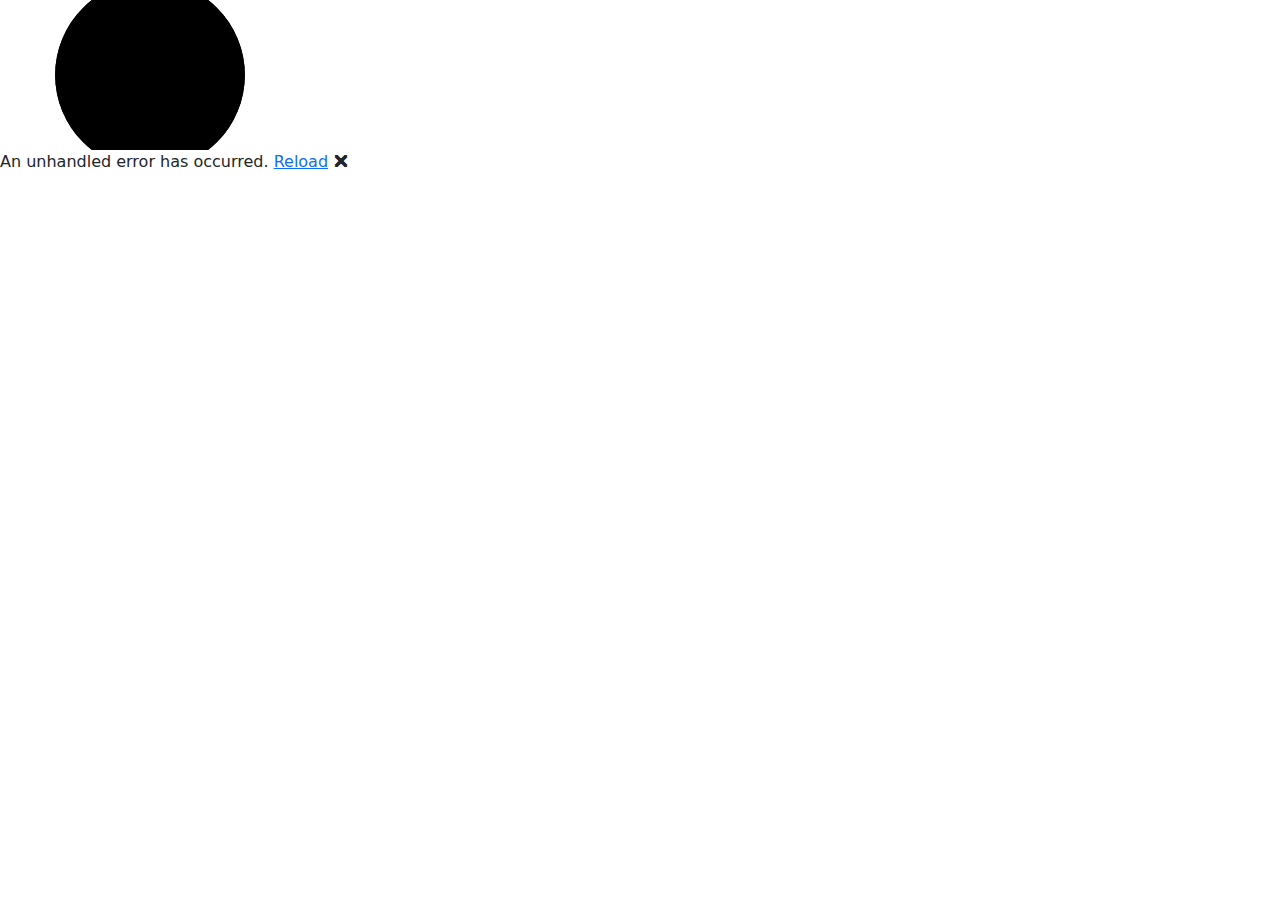
==== index.html @ 4497a424 "Commit for gh-pages" ====
<!DOCTYPE html>
<html lang="en">

<head>
    <meta charset="utf-8" />
    <meta name="viewport" content="width=device-width, initial-scale=1.0" />
    <title>TicTacToe</title>
    <base href="/TicTacToe/" />
    <link rel="stylesheet" href="https://cdn.jsdelivr.net/npm/bootstrap@5.3.3/dist/css/bootstrap.min.css" />
    <link rel="stylesheet" href="css/app.css" />
    <link rel="icon" type="image/png" href="favicon.png" />
    <link href="TicTacToe.styles.css" rel="stylesheet" />
</head>

<body>
    <div id="app">
        <svg class="loading-progress">
            <circle r="40%" cx="50%" cy="50%" />
            <circle r="40%" cx="50%" cy="50%" />
        </svg>
        <div class="loading-progress-text"></div>
    </div>

    <div id="blazor-error-ui">
        An unhandled error has occurred.
        <a href="." class="reload">Reload</a>
        <span class="dismiss">🗙</span>
    </div>
    <script src="_framework/blazor.webassembly.js"></script>
    <script src="https://cdn.jsdelivr.net/npm/bootstrap@5.3.3/dist/js/bootstrap.bundle.min.js"></script>
</body>

</html>
---- css/app.css ----
html, body {
    font-family: 'Helvetica Neue', Helvetica, Arial, sans-serif;
}

h1:focus {
    outline: none;
}

a, .btn-link {
    color: #0071c1;
}

.btn-primary {
    color: #fff;
    background-color: #1b6ec2;
    border-color: #1861ac;
}

.btn:focus, .btn:active:focus, .btn-link.nav-link:focus, .form-control:focus, .form-check-input:focus {
    box-shadow: 0 0 0 0.1rem white, 0 0 0 0.25rem #258cfb;
}

.content {
    padding-top: 1.1rem;
}

.valid.modified:not([type=checkbox]) {
    outline: 1px solid #26b050;
}

.invalid {
    outline: 1px solid red;
}

.validation-message {
    color: red;
}

#blazor-error-ui {
    color-scheme: light only;
    background: lightyellow;
    bottom: 0;
    box-shadow: 0 -1px 2px rgba(0, 0, 0, 0.2);
    box-sizing: border-box;
    display: none;
    left: 0;
    padding: 0.6rem 1.25rem 0.7rem 1.25rem;
    position: fixed;
    width: 100%;
    z-index: 1000;
}

    #blazor-error-ui .dismiss {
        cursor: pointer;
        position: absolute;
        right: 0.75rem;
        top: 0.5rem;
    }

.blazor-error-boundary {
    background: url([data-uri]) no-repeat 1rem/1.8rem, #b32121;
    padding: 1rem 1rem 1rem 3.7rem;
    color: white;
}

    .blazor-error-boundary::after {
        content: "An error has occurred."
    }

.loading-progress {
    position: relative;
    display: block;
    width: 8rem;
    height: 8rem;
    margin: 20vh auto 1rem auto;
}

    .loading-progress circle {
        fill: none;
        stroke: #e0e0e0;
        stroke-width: 0.6rem;
        transform-origin: 50% 50%;
        transform: rotate(-90deg);
    }

        .loading-progress circle:last-child {
            stroke: #1b6ec2;
            stroke-dasharray: calc(3.141 * var(--blazor-load-percentage, 0%) * 0.8), 500%;
            transition: stroke-dasharray 0.05s ease-in-out;
        }

.loading-progress-text {
    position: absolute;
    text-align: center;
    font-weight: bold;
    inset: calc(20vh + 3.25rem) 0 auto 0.2rem;
}

    .loading-progress-text:after {
        content: var(--blazor-load-percentage-text, "Loading");
    }

code {
    color: #c02d76;
}

.form-floating > .form-control-plaintext::placeholder, .form-floating > .form-control::placeholder {
    color: var(--bs-secondary-color);
    text-align: end;
}

.form-floating > .form-control-plaintext:focus::placeholder, .form-floating > .form-control:focus::placeholder {
    text-align: start;
}

.tictactoe-board {
    display: flex;
    flex-direction: column;
    align-items: center;
    justify-content: center;
}

.tictactoe-column {
    display: flex;
}

.tictactoe-gamepiece {
    width: 100px;
    height: 100px;
    border: 1px solid black;
    display: flex;
    align-items: center;
    justify-content: center;
    cursor: pointer;
}

.tictactoe-x {
    background-image: url(../images/letter-x.png);
    background-position: center;
    background-repeat: no-repeat;
}

.tictactoe-o {
    background-image: url(../images/letter-o.png);
    background-position: center;
    background-repeat: no-repeat;
}
---- TicTacToe.styles.css ----
/* /Layout/MainLayout.razor.rz.scp.css */
.page[b-wxb3zju82g] {
    position: relative;
    display: flex;
    flex-direction: column;
}

main[b-wxb3zju82g] {
    flex: 1;
}

.sidebar[b-wxb3zju82g] {
    background-image: linear-gradient(180deg, rgb(5, 39, 103) 0%, #3a0647 70%);
}

.top-row[b-wxb3zju82g] {
    background-color: #f7f7f7;
    border-bottom: 1px solid #d6d5d5;
    justify-content: flex-end;
    height: 3.5rem;
    display: flex;
    align-items: center;
}

    .top-row[b-wxb3zju82g]  a, .top-row[b-wxb3zju82g]  .btn-link {
        white-space: nowrap;
        margin-left: 1.5rem;
        text-decoration: none;
    }

    .top-row[b-wxb3zju82g]  a:hover, .top-row[b-wxb3zju82g]  .btn-link:hover {
        text-decoration: underline;
    }

    .top-row[b-wxb3zju82g]  a:first-child {
        overflow: hidden;
        text-overflow: ellipsis;
    }

@media (max-width: 640.98px) {
    .top-row[b-wxb3zju82g] {
        justify-content: space-between;
    }

    .top-row[b-wxb3zju82g]  a, .top-row[b-wxb3zju82g]  .btn-link {
        margin-left: 0;
    }
}

@media (min-width: 641px) {
    .page[b-wxb3zju82g] {
        flex-direction: row;
    }

    .sidebar[b-wxb3zju82g] {
        width: 250px;
        height: 100vh;
        position: sticky;
        top: 0;
    }

    .top-row[b-wxb3zju82g] {
        position: sticky;
        top: 0;
        z-index: 1;
    }

    .top-row.auth[b-wxb3zju82g]  a:first-child {
        flex: 1;
        text-align: right;
        width: 0;
    }

    .top-row[b-wxb3zju82g], article[b-wxb3zju82g] {
        padding-left: 2rem !important;
        padding-right: 1.5rem !important;
    }
}
/* /Layout/NavMenu.razor.rz.scp.css */
.navbar-toggler[b-uif3a8jxe7] {
    background-color: rgba(255, 255, 255, 0.1);
}

.top-row[b-uif3a8jxe7] {
    min-height: 3.5rem;
    background-color: rgba(0,0,0,0.4);
}

.navbar-brand[b-uif3a8jxe7] {
    font-size: 1.1rem;
}

.bi[b-uif3a8jxe7] {
    display: inline-block;
    position: relative;
    width: 1.25rem;
    height: 1.25rem;
    margin-right: 0.75rem;
    top: -1px;
    background-size: cover;
}

.bi-house-door-fill-nav-menu[b-uif3a8jxe7] {
    background-image: url("data:image/svg+xml,%3Csvg xmlns='http://www.w3.org/2000/svg' width='16' height='16' fill='white' class='bi bi-house-door-fill' viewBox='0 0 16 16'%3E%3Cpath d='M6.5 14.5v-3.505c0-.245.25-.495.5-.495h2c.25 0 .5.25.5.5v3.5a.5.5 0 0 0 .5.5h4a.5.5 0 0 0 .5-.5v-7a.5.5 0 0 0-.146-.354L13 5.793V2.5a.5.5 0 0 0-.5-.5h-1a.5.5 0 0 0-.5.5v1.293L8.354 1.146a.5.5 0 0 0-.708 0l-6 6A.5.5 0 0 0 1.5 7.5v7a.5.5 0 0 0 .5.5h4a.5.5 0 0 0 .5-.5Z'/%3E%3C/svg%3E");
}

.bi-plus-square-fill-nav-menu[b-uif3a8jxe7] {
    background-image: url("data:image/svg+xml,%3Csvg xmlns='http://www.w3.org/2000/svg' width='16' height='16' fill='white' class='bi bi-plus-square-fill' viewBox='0 0 16 16'%3E%3Cpath d='M2 0a2 2 0 0 0-2 2v12a2 2 0 0 0 2 2h12a2 2 0 0 0 2-2V2a2 2 0 0 0-2-2H2zm6.5 4.5v3h3a.5.5 0 0 1 0 1h-3v3a.5.5 0 0 1-1 0v-3h-3a.5.5 0 0 1 0-1h3v-3a.5.5 0 0 1 1 0z'/%3E%3C/svg%3E");
}

.bi-list-nested-nav-menu[b-uif3a8jxe7] {
    background-image: url("data:image/svg+xml,%3Csvg xmlns='http://www.w3.org/2000/svg' width='16' height='16' fill='white' class='bi bi-list-nested' viewBox='0 0 16 16'%3E%3Cpath fill-rule='evenodd' d='M4.5 11.5A.5.5 0 0 1 5 11h10a.5.5 0 0 1 0 1H5a.5.5 0 0 1-.5-.5zm-2-4A.5.5 0 0 1 3 7h10a.5.5 0 0 1 0 1H3a.5.5 0 0 1-.5-.5zm-2-4A.5.5 0 0 1 1 3h10a.5.5 0 0 1 0 1H1a.5.5 0 0 1-.5-.5z'/%3E%3C/svg%3E");
}

.nav-item[b-uif3a8jxe7] {
    font-size: 0.9rem;
    padding-bottom: 0.5rem;
}

    .nav-item:first-of-type[b-uif3a8jxe7] {
        padding-top: 1rem;
    }

    .nav-item:last-of-type[b-uif3a8jxe7] {
        padding-bottom: 1rem;
    }

    .nav-item[b-uif3a8jxe7]  a {
        color: #d7d7d7;
        border-radius: 4px;
        height: 3rem;
        display: flex;
        align-items: center;
        line-height: 3rem;
    }

.nav-item[b-uif3a8jxe7]  a.active {
    background-color: rgba(255,255,255,0.37);
    color: white;
}

.nav-item[b-uif3a8jxe7]  a:hover {
    background-color: rgba(255,255,255,0.1);
    color: white;
}

@media (min-width: 641px) {
    .navbar-toggler[b-uif3a8jxe7] {
        display: none;
    }

    .collapse[b-uif3a8jxe7] {
        /* Never collapse the sidebar for wide screens */
        display: block;
    }

    .nav-scrollable[b-uif3a8jxe7] {
        /* Allow sidebar to scroll for tall menus */
        height: calc(100vh - 3.5rem);
        overflow-y: auto;
    }
}
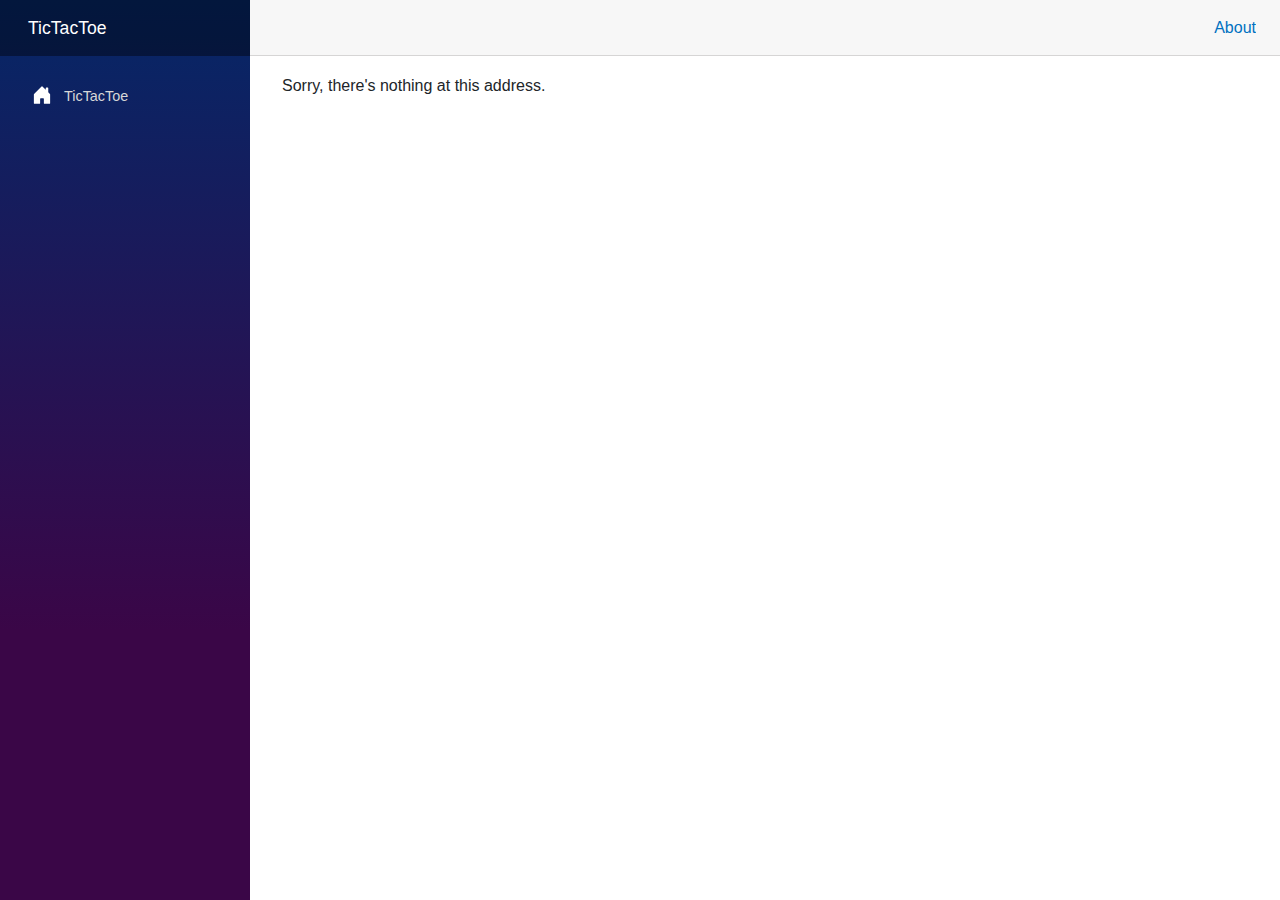
==== commit 4cacdbce: "Used flashing Red for a winner, and the Functional Style Maybe, instead of null, to indicate a Winne" ====
--- a/index.html
+++ b/index.html
@@ -5,11 +5,12 @@
     <meta charset="utf-8" />
     <meta name="viewport" content="width=device-width, initial-scale=1.0" />
     <title>TicTacToe</title>
-    <base href="/TicTacToe/" />
+    <base href="/" />
     <link rel="stylesheet" href="https://cdn.jsdelivr.net/npm/bootstrap@5.3.3/dist/css/bootstrap.min.css" />
     <link rel="stylesheet" href="css/app.css" />
     <link rel="icon" type="image/png" href="favicon.png" />
     <link href="TicTacToe.styles.css" rel="stylesheet" />
+    <link href="https://fonts.googleapis.com/css2?family=Caveat&display=swap" rel="stylesheet">
 </head>
 
 <body>
--- a/css/app.css
+++ b/css/app.css
@@ -118,6 +118,7 @@
     flex-direction: column;
     align-items: center;
     justify-content: center;
+    margin: 20px;
 }
 
 .tictactoe-column {
@@ -134,14 +135,28 @@
     cursor: pointer;
 }
 
-.tictactoe-x {
-    background-image: url(../images/letter-x.png);
-    background-position: center;
-    background-repeat: no-repeat;
+.tictactoe-x, .tictactoe-o {
+    font-size: 5rem;
+    display: flex;
+    align-items: center;
+    justify-content: center;
+    font-family: 'Caveat', cursive;
 }
 
-.tictactoe-o {
-    background-image: url(../images/letter-o.png);
-    background-position: center;
-    background-repeat: no-repeat;
+@keyframes flash {
+    0% {
+        color: orange;
+    }
+
+    50% {
+        color: red;
+    }
+
+    100% {
+        color: orange;
+    }
 }
+
+.flashing {
+    animation: flash 1s infinite;
+}
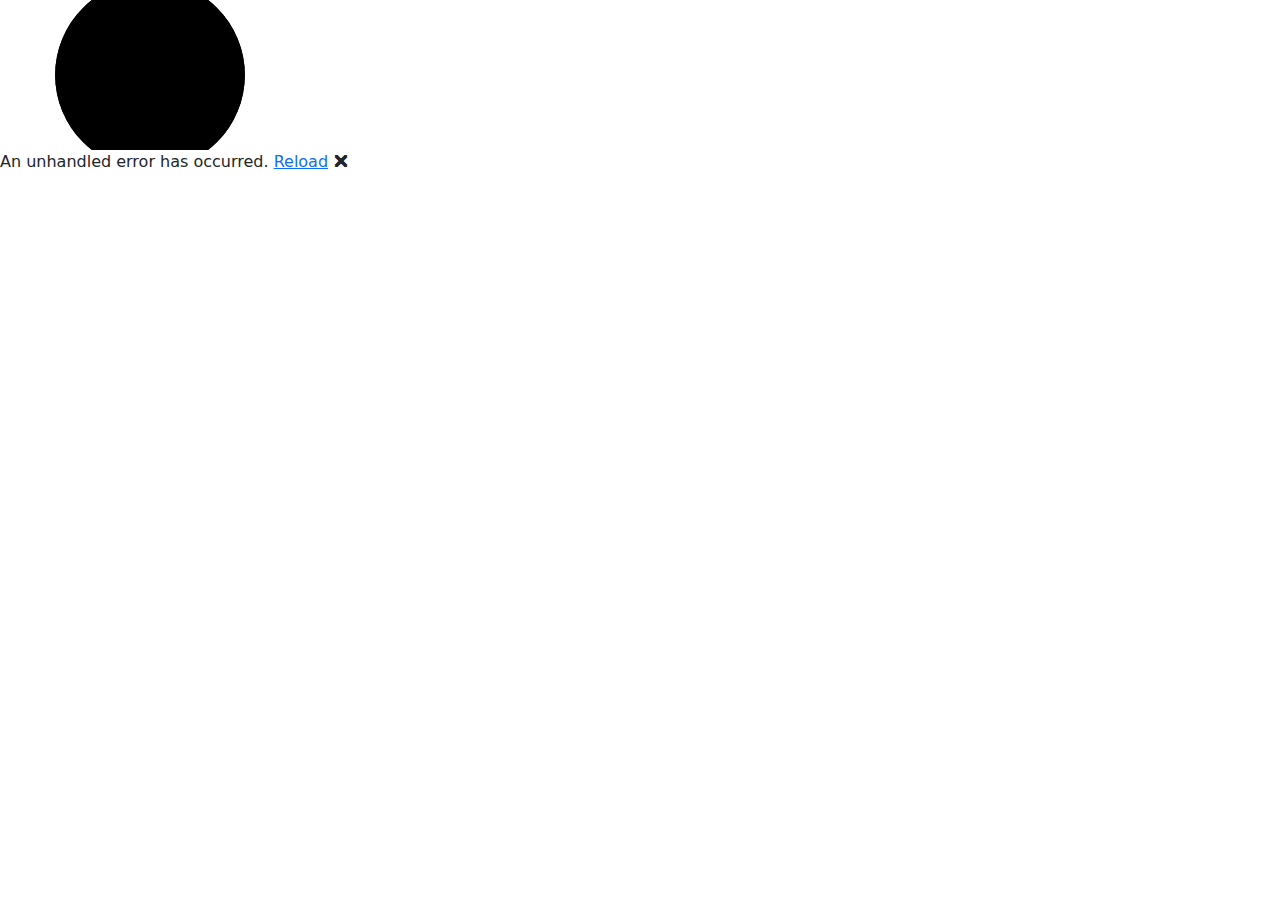
==== commit 4494ef54: "Corrected the base path for index.html" ====
--- a/index.html
+++ b/index.html
@@ -5,7 +5,7 @@
     <meta charset="utf-8" />
     <meta name="viewport" content="width=device-width, initial-scale=1.0" />
     <title>TicTacToe</title>
-    <base href="/" />
+    <base href="/TicTacToe/" />
     <link rel="stylesheet" href="https://cdn.jsdelivr.net/npm/bootstrap@5.3.3/dist/css/bootstrap.min.css" />
     <link rel="stylesheet" href="css/app.css" />
     <link rel="icon" type="image/png" href="favicon.png" />
